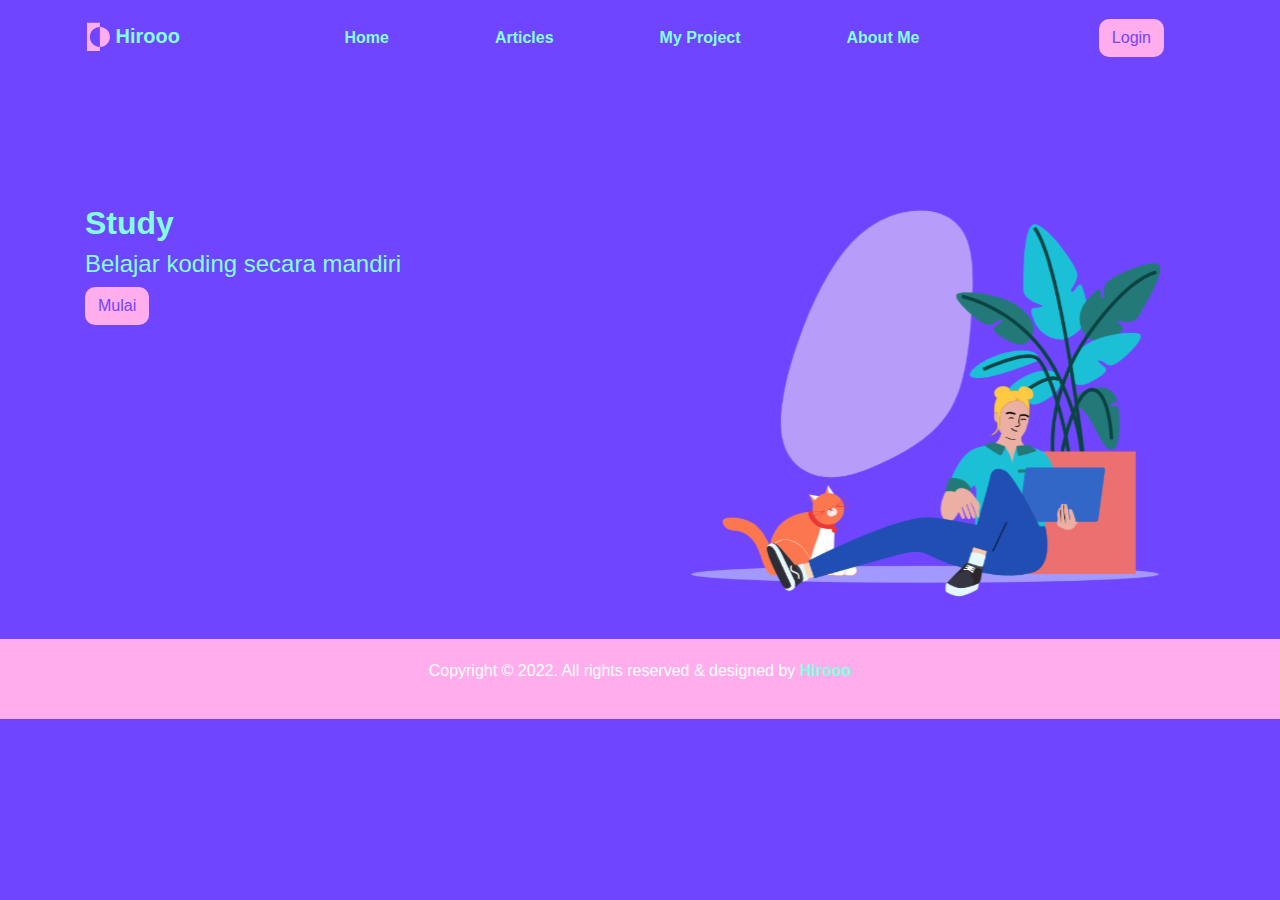
==== index.html @ 9eca6ad4 "commit on 'main'" ====
<!doctype html>
<html lang="en">

<head>
    <!-- Required meta tags -->
    <meta charset="utf-8">
    <meta name="viewport" content="width=device-width, initial-scale=1, shrink-to-fit=no">

    <!-- Bootstrap CSS -->
    <link rel="stylesheet" href="https://cdn.jsdelivr.net/npm/bootstrap@4.0.0/dist/css/bootstrap.min.css"
        integrity="sha384-Gn5384xqQ1aoWXA+058RXPxPg6fy4IWvTNh0E263XmFcJlSAwiGgFAW/dAiS6JXm" crossorigin="anonymous">
    <link rel="stylesheet" href="assets/css/style.css">

    <title>Hirooo</title>
</head>

<body>
    <!--Navbar-->
    <section id="nav">
        <nav class="navbar navbar-expand-lg navbar-light">
            <div class="container">
                <a class="navbar-brand" href="#">
                    <img src="assets/img/Logo.svg" class="logo" alt="" width="25" height="50"
                        class="d-inline-block align-text-top"><span>
                        Hirooo</span></a>
                <button class="navbar-toggler" type="button" data-toggle="collapse" data-target="#navbarNav" aria-controls="navbarNav"
                    aria-expanded="false" aria-label="Toggle navigation">
                    <span class="navbar-toggler-icon"></span>
                </button>
                <div class="collapse navbar-collapse" id="navbarNav">
                    <ul class="navbar-nav mx-auto">
                        <li class="nav-item">
                            <a class="nav-link" href="index.html">Home</a>
                        </li>
                        <li class="nav-item ">
                            <a class="nav-link" href="articles.html">Articles</a>
                        </li>
                        <li class="nav-item">
                            <a class="nav-link" href="blank.html">My Project</a>
                        </li>
                        <li class="nav-item">
                            <a class="nav-link" href="aboutme.html">About Me</a>
                        </li>
                    </ul>
                <nav class="navbar navbar-light">
                    <form class="container-fluid justify-content-start">
                        <a href="blank.html" class="btn">Login</a>
                    </form>
                </nav>
                </div>
                
            </div>
        </nav>
    </section>

    <!--Banner-->
    <section id="banner">
        <div class="banner">
            <div class="container">
                <div class="row">
                    <div class="col-md-6">
                        <h2 class="title">Study</h2>
                        <h4>Belajar koding  secara mandiri</h4>
                        <a href="blank.html" class="btn">Mulai</a>
                    </div>
                    <div class="col-md-6">
                        <img src="assets/img/Banner.svg" class="ban-img img-fluid" alt="">
                    </div>
                </div>
            </div>
        </div>
    </section>

    <!--Browse-->
    

    <!--footer-->
    <section id="footer">
        <div class="footer">
            <div class="container">
                <p class="text-center">Copyright © 2022. All rights reserved & designed by <a href="#" style="text-decoration:none;"><span>Hirooo</span></a></p>
            </div>
        </div>
    </section>

    <!-- Optional JavaScript -->
    <!-- jQuery first, then Popper.js, then Bootstrap JS -->
    <script src="https://code.jquery.com/jquery-3.2.1.slim.min.js"
        integrity="sha384-KJ3o2DKtIkvYIK3UENzmM7KCkRr/rE9/Qpg6aAZGJwFDMVNA/GpGFF93hXpG5KkN"
        crossorigin="anonymous"></script>
    <script src="https://cdn.jsdelivr.net/npm/popper.js@1.12.9/dist/umd/popper.min.js"
        integrity="sha384-ApNbgh9B+Y1QKtv3Rn7W3mgPxhU9K/ScQsAP7hUibX39j7fakFPskvXusvfa0b4Q"
        crossorigin="anonymous"></script>
    <script src="https://cdn.jsdelivr.net/npm/bootstrap@4.0.0/dist/js/bootstrap.min.js"
        integrity="sha384-JZR6Spejh4U02d8jOt6vLEHfe/JQGiRRSQQxSfFWpi1MquVdAyjUar5+76PVCmYl"
            crossorigin="anonymous"></script>
</body>
        
</html>
---- assets/css/style.css ----
*{
    box-sizing: border-box;
    margin: 0;
    padding:0;
}

body{
    background:#7045FF;
    overflow-x: hidden;
    margin:0;
    padding:0;
}
 /*scrollbar*/
::-webkit-scrollbar{
    width:15px;
}
::-webkit-scrollbar-track{
    background:#c4c4c4;
}

::-webkit-scrollbar-thumb{
    background:#83FFE1;
    border-radius:10px;
}

/* navbar */
#nav {
    background: #7045FF !important;
    position: sticky !important;
    top: 0 !important;
    z-index: 1!important;
    margin:auto;
    
    
}
.navbar-brand span {
    font-weight: bolder;
    color: #83FFE1;
}

.navbar-nav a{
    position:relative;
    color: #83FFE1!important ;
    font-weight: bolder;
    
    
}
.navbar-nav  li{
    padding: 0 45px;
}
.navbar-nav a:after{
    content:"";
    position: absolute;
    background-color: #FFADED;
    height: 3px;
    width: 0;
    left:0;
    bottom:-1px;
    transition:0.3s;
    border-radius: 10px;
}
.navbar-nav a:hover{
    color:#FFADED!important;
}
.navbar-nav a:hover:after{
    width: 100%;
}
.btn{
    background-color: #FFADED;
    border-radius: 10px;
    color:#7045FF;
    
}


/* banner */
#banner{
    position:relative;
    padding-top: 10%;
}

.title{
    position: relative;
    font-weight: bolder;
    
}

.ban-img{
    position: relative;
}

.col-md-6{
    color: #83FFE1;
}

/* 404page */
#blankpage{
    position:relative;
    padding-top: 3%;
}
.titleblank{
    position: relative;
    font-weight: bolder;
}

#footer {
    margin-top: 3%;
    padding: 20px 0;
    color: #fff;
    background-color: #FFADED;
}

.footer span{
    color: #83FFE1;
}

/*Articles*/
.categories{
    border-radius: 20px;
    background-color:#83FFE1;
    
}
.categories span{
    color:#7045FF;

}

.read{
    border-radius: 10px;
    background-color:#83FFE1;
}

.articles{
    background-color:#FFADED;
    border-radius:10px;
    padding: 30px;
    
}

.titles{
    position: relative;
    font-weight: bolder;
    color:#7045FF;
}

.card{
    background-color:#7045FF;
    border-radius:10px;
}

.card-img-top {
    border-radius: 10px;
}
.card-title{
    color:#83FFE1;
}
.card-text {
    padding-top: 5%;
}
    

/*about me*/
#aboutme{
    position:relative;
    padding: 3%;
}

h1{
    color:#83FFE1;
    font-weight: bolder;
}

.halo{
    font-weight: bolder;
    color:#FFADED;
}
.aboutme{
    padding-left: 20%;
    padding-right:20%;
}
p{
    color:#fff;
    text-align:justify;
}

p span{
    color:#83FFE1;
    font-weight: bolder;
}
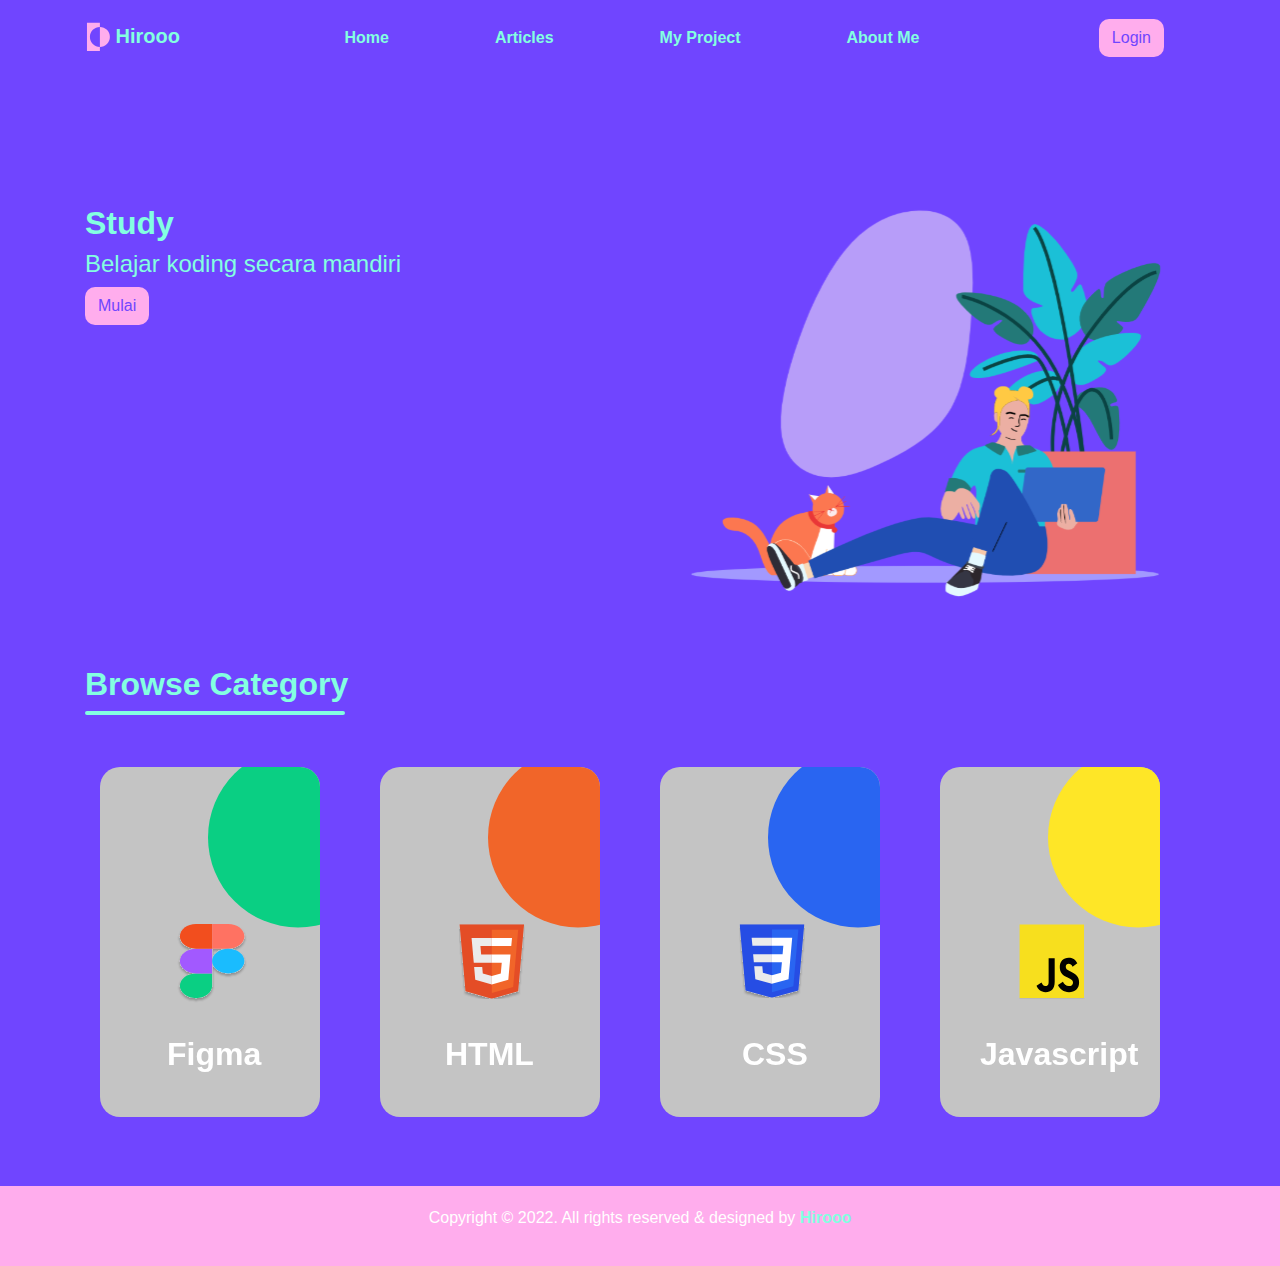
==== commit 0910b274: "commit on 'main'" ====
--- a/index.html
+++ b/index.html
@@ -10,8 +10,8 @@
     <link rel="stylesheet" href="https://cdn.jsdelivr.net/npm/bootstrap@4.0.0/dist/css/bootstrap.min.css"
         integrity="sha384-Gn5384xqQ1aoWXA+058RXPxPg6fy4IWvTNh0E263XmFcJlSAwiGgFAW/dAiS6JXm" crossorigin="anonymous">
     <link rel="stylesheet" href="assets/css/style.css">
-
     <title>Hirooo</title>
+    <link rel="icon" href="assets/img/Logo.svg">
 </head>
 
 <body>
@@ -72,7 +72,61 @@
     </section>
 
     <!--Browse-->
-    
+    <section id="browse">
+        <div class="container">
+            <div class="browse">
+                <h2 class="title"><span>Browse Category</span></h2>  
+                <div class="dash"></div> 
+            </div>
+            <div class="card-deck">
+                <div class="card1">
+                    <div class="imgBx">
+                        <img src="assets/img/Figma.svg" alt="">
+                    </div>
+                    <div class="contentBx">
+                        <h2>Figma</h2>
+                        <div class="content-btn">
+                            <a href="articles.html" class="btn see">Read More</a>
+                        </div>
+                    </div>
+                </div>
+                <div class="card2">
+                    <div class="imgBx">
+                        <img src="assets/img/HTML.svg" alt="">
+                    </div>
+                    <div class="contentBx">
+                        <h2>HTML</h2>
+                        <div class="content-btn">
+                            <a href="articles.html" class="btn see">Read More</a>
+                        </div>
+                    </div>
+                </div>
+                <div class="card3">
+                    <div class="imgBx">
+                        <img src="assets/img/CSS.svg" alt="">
+                    </div>
+                    <div class="contentBx">
+                        <h2>CSS</h2>
+                        <div class="content-btn">
+                            <a href="articles.html" class="btn see">Read More</a>
+                        </div>
+                    </div>
+                </div>
+                <div class="card4">
+                    <div class="imgBx">
+                        <img src="assets/img/JAVASCRIPT.svg" alt="">
+                    </div>
+                    <div class="contentBx">
+                        <h2>Javascript</h2>
+                        <div class="content-btn">
+                            <a href="articles.html" class="btn see">Read More</a>
+                        </div>
+                    </div>
+                </div>
+            </div>
+            
+        </div>
+    </section>
 
     <!--footer-->
     <section id="footer">
--- a/assets/css/style.css
+++ b/assets/css/style.css
@@ -68,7 +68,7 @@
 .btn{
     background-color: #FFADED;
     border-radius: 10px;
-    color:#7045FF;
+    color: #7045FF;
     
 }
 
@@ -91,6 +91,162 @@
 
 .col-md-6{
     color: #83FFE1;
+}
+
+/*Browse*/
+#browse .container{
+    padding-top: 5%;
+}
+.container .browse{
+    padding-bottom: 2%;
+}
+.dash {
+    border: 2px solid #83FFE1;
+    border-radius: 20px;
+    width: 260px;
+    height: -10px;
+}
+.container .card1,
+.container .card2,
+.container .card3,
+.container .card4{
+    position: relative;
+    width: 220px;
+    height: 350px;
+    background: #c4c4c4;
+    border-radius: 20px;
+    overflow: hidden;
+    margin:30px;
+}
+.container span{
+    color:#83FFE1;
+}
+
+.container .card1:before,
+.container .card2:before,
+.container .card3:before,
+.container .card4:before{
+    content:'';
+    position: absolute;
+    top:0;
+    left:0;
+    width:100%;
+    height:100%;
+    clip-path: circle(90px at 90% 20%) ;
+    transition: 0.5% ease-in-out;
+} 
+.container .card1:before{
+    background:#0ACF83;
+}
+.container .card2:before{
+    background:#F16529;
+}
+.container .card3:before{
+    background:#2965F1;
+}
+.container .card4:before{
+    background:#FEE627;
+}
+
+.container .card1:hover:before,
+.container .card2:hover:before,
+.container .card3:hover:before,
+.container .card4:hover:before{
+    clip-path: circle(200px at 80% -20%)
+}
+
+.container .card1 .imgBx,
+.container .card2 .imgBx,
+.container .card3 .imgBx,
+.container .card4 .imgBx{
+    position: absolute;
+    top:50%;
+    transform: translateY(-50%);
+    z-index:10000;
+    width:100%;
+    height:180px;
+    transition: 0.5s;
+}
+.container .card1:hover .imgBx,
+.container .card2:hover .imgBx,
+.container .card3:hover .imgBx,
+.container .card4:hover .imgBx{
+    top:0%;
+    transform: translateY(0%)
+}
+.container .card1 .imgBx img,
+.container .card2 .imgBx img,
+.container .card3 .imgBx img,
+.container .card4 .imgBx img{
+    position: absolute;
+    top:40%;
+    left: 35%;
+    width:70px;
+}
+.container .card1 .contentBx,
+.container .card2 .contentBx,
+.container .card3 .contentBx,
+.container .card4 .contentBx{
+    position: absolute;
+    bottom: 40px;
+    width:100%;
+    height:50px;
+    text-align: center;
+    transition: 1s;
+    z-index: 10;
+}
+.container .card1:hover .contentBx,
+.container .card2:hover .contentBx,
+.container .card3:hover .contentBx,
+.container .card4:hover .contentBx{
+    height:140px;
+}
+.container .card1 .contentBx h2,
+.container .card2 .contentBx h2,
+.container .card3 .contentBx h2,
+.container .card4 .contentBx h2{
+    position: absolute;
+    font-weight: bolder;
+    color:#fff;
+    display:flex;
+    text-align: center;
+    padding:8px 67px;
+    transition: 0.3s;
+}
+.container .card2 .contentBx h2{
+    padding:8px 65px;
+}
+.container .card3 .contentBx h2{
+    padding:8px 82px;
+}
+.container .card4 .contentBx h2{
+    padding:8px 40px;
+}
+.container .card1 .content-btn,
+.container .card2 .content-btn,
+.container .card3 .content-btn,
+.container .card4 .content-btn{
+   display:inline-block;
+   padding: 130px 107px;
+   
+   text-decoration: none;
+   opacity:0;
+   transform: translateY(50px);
+   transition:0.5s;
+    
+}
+.container .card1:hover .content-btn,
+.container .card2:hover .content-btn,
+.container .card3:hover .content-btn,
+.container .card4:hover .content-btn{
+    opacity:1;
+    transform: translateY(0px);
+    transition-delay: 0.75s;
+}
+.see{
+    background-color:#fff;
+    color:#000;
+    font-weight:600;
 }
 
 /* 404page */
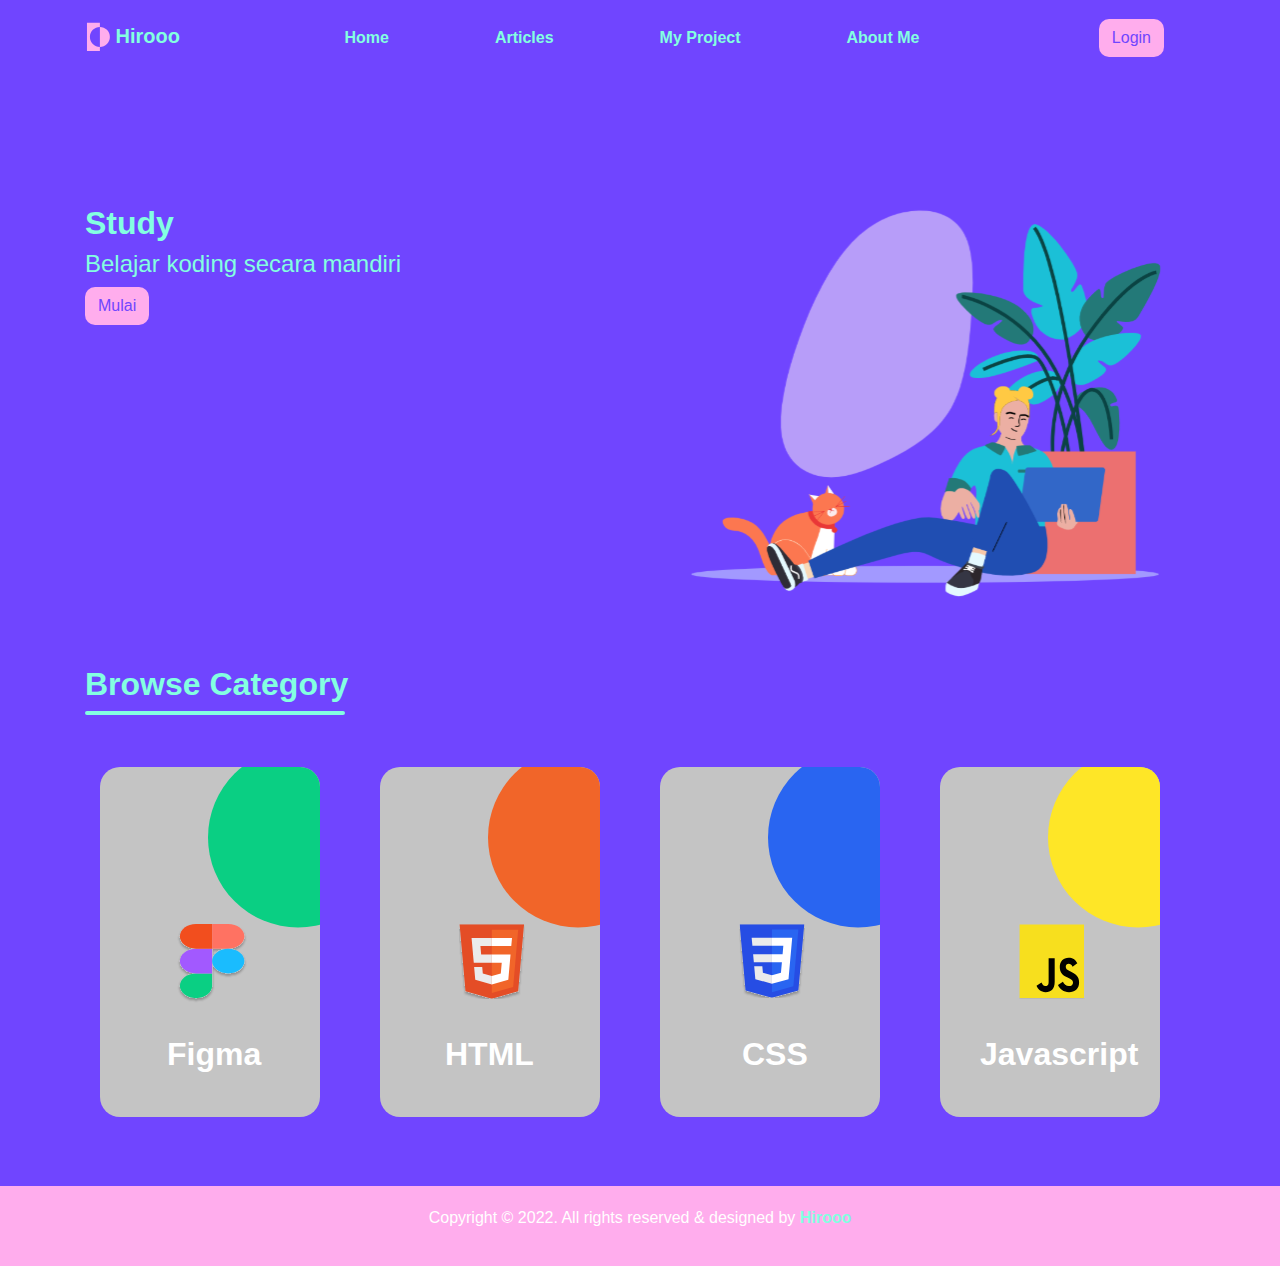
==== commit 14b3a10e: "commit on 'main'" ====
--- a/index.html
+++ b/index.html
@@ -124,7 +124,6 @@
                     </div>
                 </div>
             </div>
-            
         </div>
     </section>
 
--- a/assets/css/style.css
+++ b/assets/css/style.css
@@ -162,7 +162,7 @@
     position: absolute;
     top:50%;
     transform: translateY(-50%);
-    z-index:10000;
+    
     width:100%;
     height:180px;
     transition: 0.5s;
@@ -193,7 +193,6 @@
     height:50px;
     text-align: center;
     transition: 1s;
-    z-index: 10;
 }
 .container .card1:hover .contentBx,
 .container .card2:hover .contentBx,
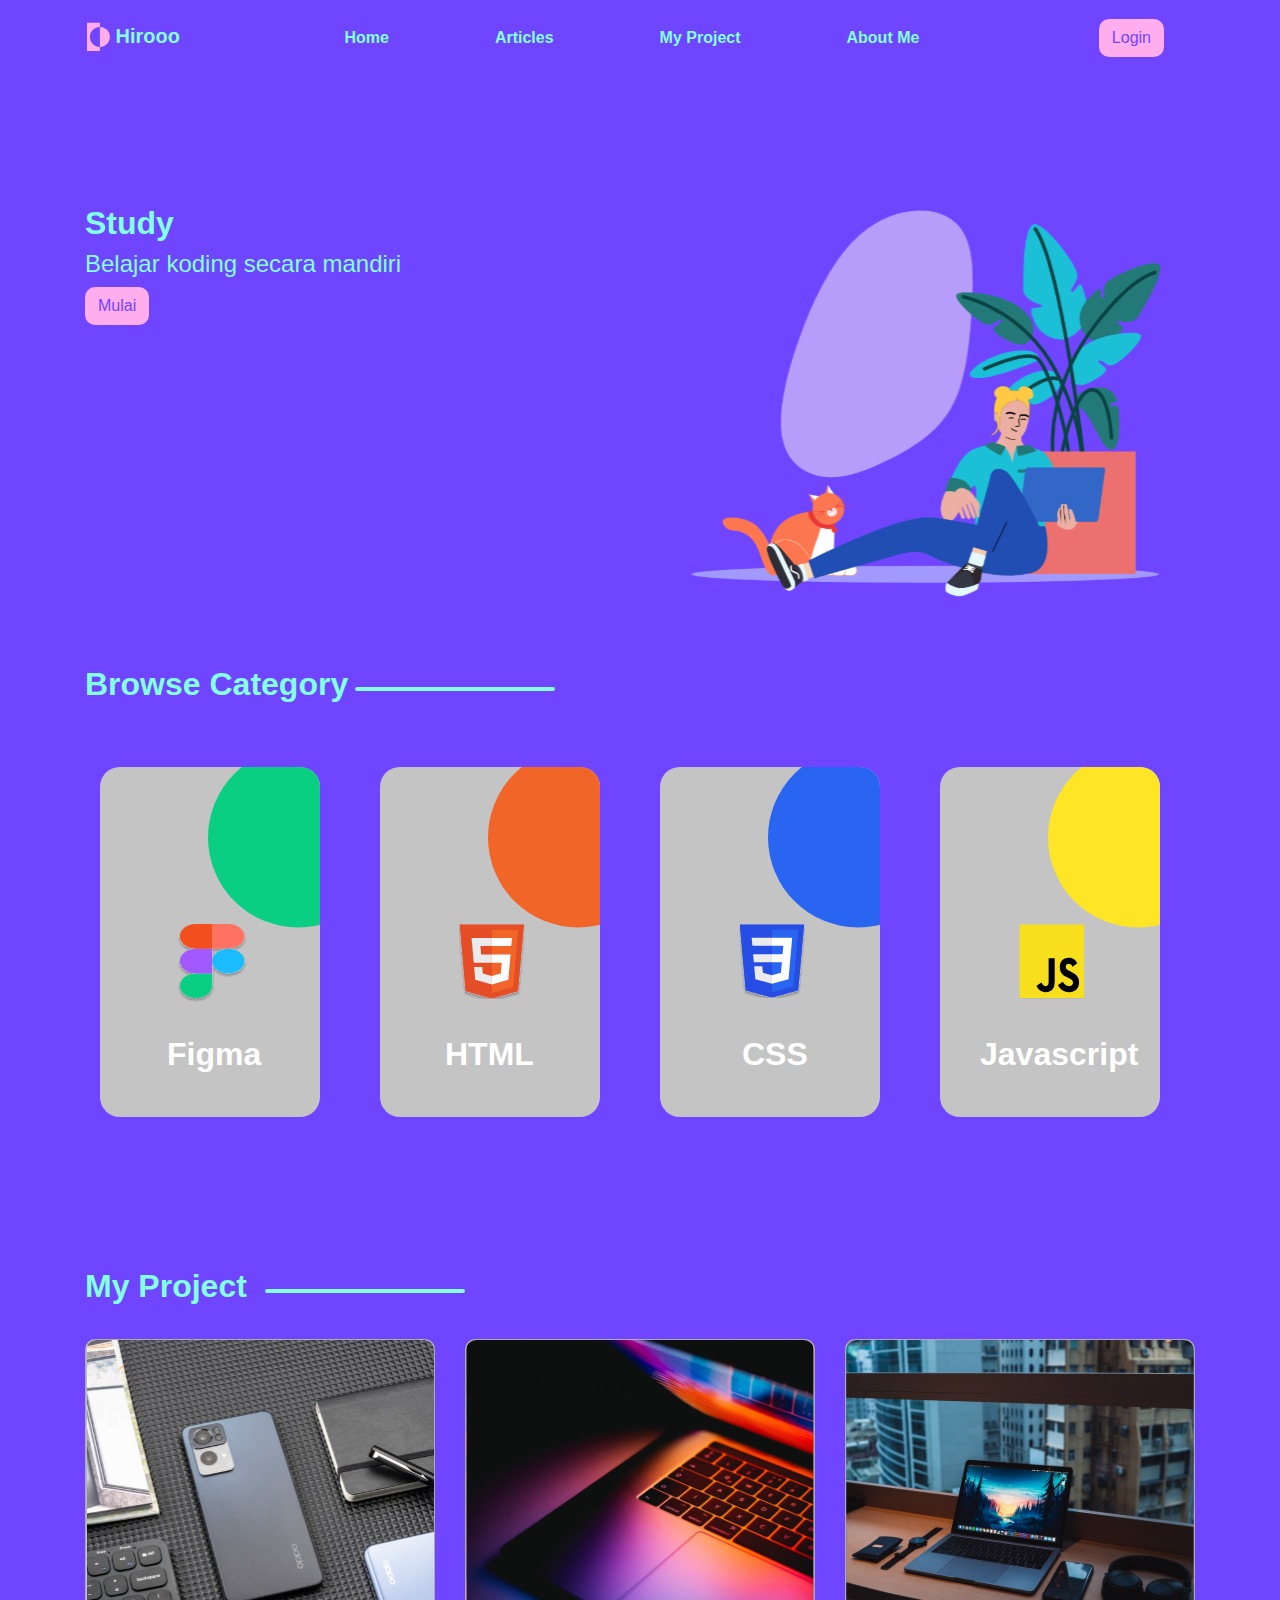
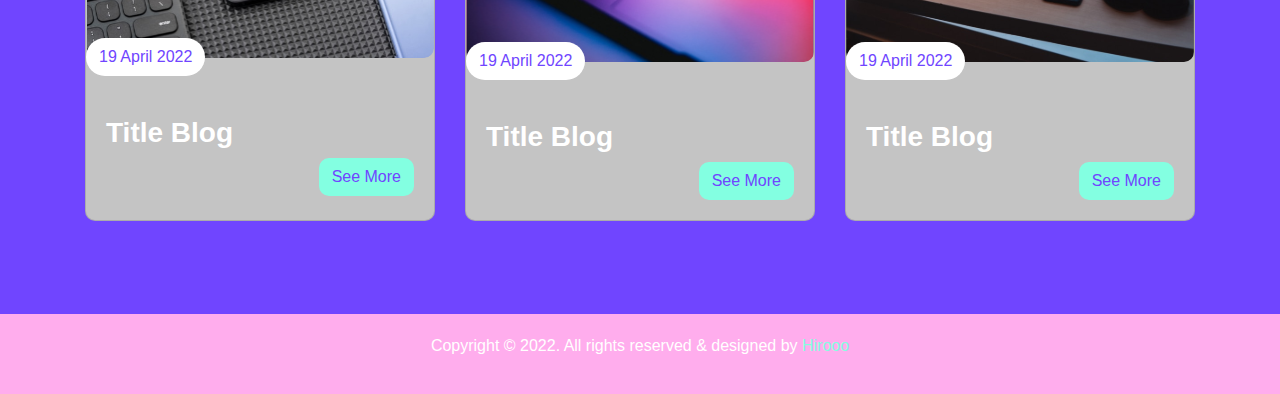
==== commit fca2bbd0: "commit on 'main'" ====
--- a/index.html
+++ b/index.html
@@ -33,7 +33,7 @@
                             <a class="nav-link" href="index.html">Home</a>
                         </li>
                         <li class="nav-item ">
-                            <a class="nav-link" href="articles.html">Articles</a>
+                            <a class="nav-link" href="blank.html">Articles</a>
                         </li>
                         <li class="nav-item">
                             <a class="nav-link" href="blank.html">My Project</a>
@@ -97,7 +97,7 @@
                     <div class="contentBx">
                         <h2>HTML</h2>
                         <div class="content-btn">
-                            <a href="articles.html" class="btn see">Read More</a>
+                            <a href="blank.html" class="btn see">Read More</a>
                         </div>
                     </div>
                 </div>
@@ -108,7 +108,7 @@
                     <div class="contentBx">
                         <h2>CSS</h2>
                         <div class="content-btn">
-                            <a href="articles.html" class="btn see">Read More</a>
+                            <a href="blank.html" class="btn see">Read More</a>
                         </div>
                     </div>
                 </div>
@@ -119,8 +119,58 @@
                     <div class="contentBx">
                         <h2>Javascript</h2>
                         <div class="content-btn">
-                            <a href="articles.html" class="btn see">Read More</a>
-                        </div>
+                            <a href="blank.html" class="btn see">Read More</a>
+                        </div>
+                    </div>
+                </div>
+            </div>
+        </div>
+    </section>
+
+    <!--My Project-->
+    <section id="myproject">
+        <div class="container">
+            <div class="browse">
+                <h2 class="title"><span>My Project</span></h2>
+                <div class="dashstrip"></div>
+            </div>
+            <div class="card-deck">
+                <div class="card " style="width: 18rem;">
+                    <div class="card-content">
+                        <img class="card-img-top" src="assets/img/tes 1.svg" alt="Card image cap">
+                        <a href="#" class="btn read">19 April 2022</a>
+                    </div>
+                    <div class="card-body">
+                        <h3 class="titlee">Title Blog</h3>
+                        <span style="float:right">
+                            <a class="btn categories "><span>See More</span></a>
+                        </span>
+                    </div>
+                </div>
+                <div class="card " style="width: 18rem;">
+                    <div class="card-content">
+                        <img class="card-img-top" src="assets/img/project 2.svg" alt="Card image cap">
+                        <a href="#" class="btn read">19 April 2022</a>
+                    </div>
+                    <div class="card-body">
+                        <h3 class="titlee">Title Blog</h3>
+                        <span style="float:right">
+                            <a class="btn categories "><span>See More</span></a>
+                        </span>
+                    </div>
+                </div>
+                <div class="card " style="width: 18rem;">
+                    <div class="card-content">
+                        <img class="card-img-top" src="assets/img/project 3.svg" alt="Card image cap">
+                        <a href="#" class="btn read">19 April 2022</a>
+                        
+                    </div>
+                    <div class="card-body">
+                        <h3 class="titlee">Title Blog</h3>
+                        <span style="float:right">
+                            <a class="btn categories "><span>See More</span></a>
+                        </span>
+                        
                     </div>
                 </div>
             </div>
--- a/assets/css/style.css
+++ b/assets/css/style.css
@@ -79,6 +79,7 @@
     padding-top: 10%;
 }
 
+
 .title{
     position: relative;
     font-weight: bolder;
@@ -103,8 +104,13 @@
 .dash {
     border: 2px solid #83FFE1;
     border-radius: 20px;
-    width: 260px;
+    width: 200px;
     height: -10px;
+    bottom: 24px;
+    left:270px;
+    
+    position:relative;
+    background-color: #83FFE1;
 }
 .container .card1,
 .container .card2,
@@ -133,7 +139,7 @@
     width:100%;
     height:100%;
     clip-path: circle(90px at 90% 20%) ;
-    transition: 0.5% ease-in-out;
+    transition: 0.5s ease-in-out;
 } 
 .container .card1:before{
     background:#0ACF83;
@@ -226,13 +232,11 @@
 .container .card3 .content-btn,
 .container .card4 .content-btn{
    display:inline-block;
-   padding: 130px 107px;
-   
+   padding: 60px 50px;
    text-decoration: none;
    opacity:0;
    transform: translateY(50px);
    transition:0.5s;
-    
 }
 .container .card1:hover .content-btn,
 .container .card2:hover .content-btn,
@@ -269,28 +273,53 @@
     color: #83FFE1;
 }
 
-/*Articles*/
+/*browse myproject*/
+#myproject .container{
+    padding-top: 5%;
+}
+.dashstrip{
+    border: 2px solid #83FFE1;
+    border-radius: 20px;
+    width: 200px;
+    height: -10px;
+    bottom: 24px;
+    left:180px;
+    z-index: 1;
+    position:relative;
+    background-color: #83FFE1;
+}
+.card-deck{
+    padding-bottom: 5%;
+}
+
+.head {
+    color: #fff;
+    font-weight: bolder;
+}
+
+.titlee {
+    color: #fff;
+    font-weight: bolder;
+}
+
 .categories{
-    border-radius: 20px;
+    border-radius: 10px;
     background-color:#83FFE1;
-    
+    display: inline-block;
+    position: relative;
 }
 .categories span{
     color:#7045FF;
-
 }
 
 .read{
-    border-radius: 10px;
-    background-color:#83FFE1;
-}
-
-.articles{
-    background-color:#FFADED;
-    border-radius:10px;
-    padding: 30px;
-    
-}
+    border-radius: 30px;
+    background-color:#fff;
+    color:#7045FF;
+    position: relative;
+    top: -20px;
+}
+
 
 .titles{
     position: relative;
@@ -299,7 +328,7 @@
 }
 
 .card{
-    background-color:#7045FF;
+    background-color:#c4c4c4;
     border-radius:10px;
 }
 
@@ -317,10 +346,10 @@
 /*about me*/
 #aboutme{
     position:relative;
-    padding: 3%;
-}
-
-h1{
+    padding: 0;
+}
+
+ .about {
     color:#83FFE1;
     font-weight: bolder;
 }
@@ -333,12 +362,118 @@
     padding-left: 20%;
     padding-right:20%;
 }
-p{
+.aboutme p{
     color:#fff;
     text-align:justify;
 }
 
-p span{
+.aboutme p span{
     color:#83FFE1;
     font-weight: bolder;
+}
+.instagram {
+    width: 400px;
+    height: 700px;
+    background: #fff !important;
+    padding: 20px;
+
+}
+
+.img {
+    display: inline;
+}
+
+.img img {
+    width: 11%;
+    border-radius: 50%;
+    display: block;
+    border: 1px solid rgba(0, 0, 0, 0.274);
+}
+
+.caption-header {
+    display: block;
+    position: relative;
+    left: 50px;
+    bottom: 41px;
+}
+
+.caption-header p {
+    font-size: 17px;
+    margin-bottom: -3px;
+    color:#000!important;
+}
+
+.caption-header span {
+    font-size: 12px;
+    color: #000 !important;
+}
+
+.caption-icon img {
+    position: relative;
+    left: 90%;
+    top: -78px;
+    width: 30px;
+    margin-bottom: 18px;
+
+}
+
+.insta-img img {
+    width: 350px;
+    height: 400px;
+    position: relative;
+    bottom: 72px;
+}
+
+.like-item {
+    position: relative;
+    bottom: 57px;
+}
+
+.like-item p {
+    font-weight: 500;
+    margin: 0;
+    font-size: 15px;
+    color:#000;
+}
+
+.like-item span {
+    padding-left: 6px;
+    font-weight: 500;
+    font-size: 15px;
+    color: #000 !important;
+}
+
+.like-item span:last-child {
+    color: rgba(0, 0, 0, 0.452) !important;
+    padding: 0 !important;
+    font-weight: normal;
+}
+
+.like-item img {
+    width: 26px;
+    margin: 0 5px;
+}
+
+.last-icon {
+    float: right;
+}
+
+.like-item p:last-child {
+    display: inline;
+}
+
+.comment span {
+    margin-bottom: 30px;
+    position: relative;
+    bottom: 45px;
+    margin-left: -24px;
+    color: #000006e0 !important;
+}
+
+.comment span {
+    font-size: 13px;
+    position: relative;
+    bottom: 60px;
+    left: 20px;
+    bottom: 40px;
 }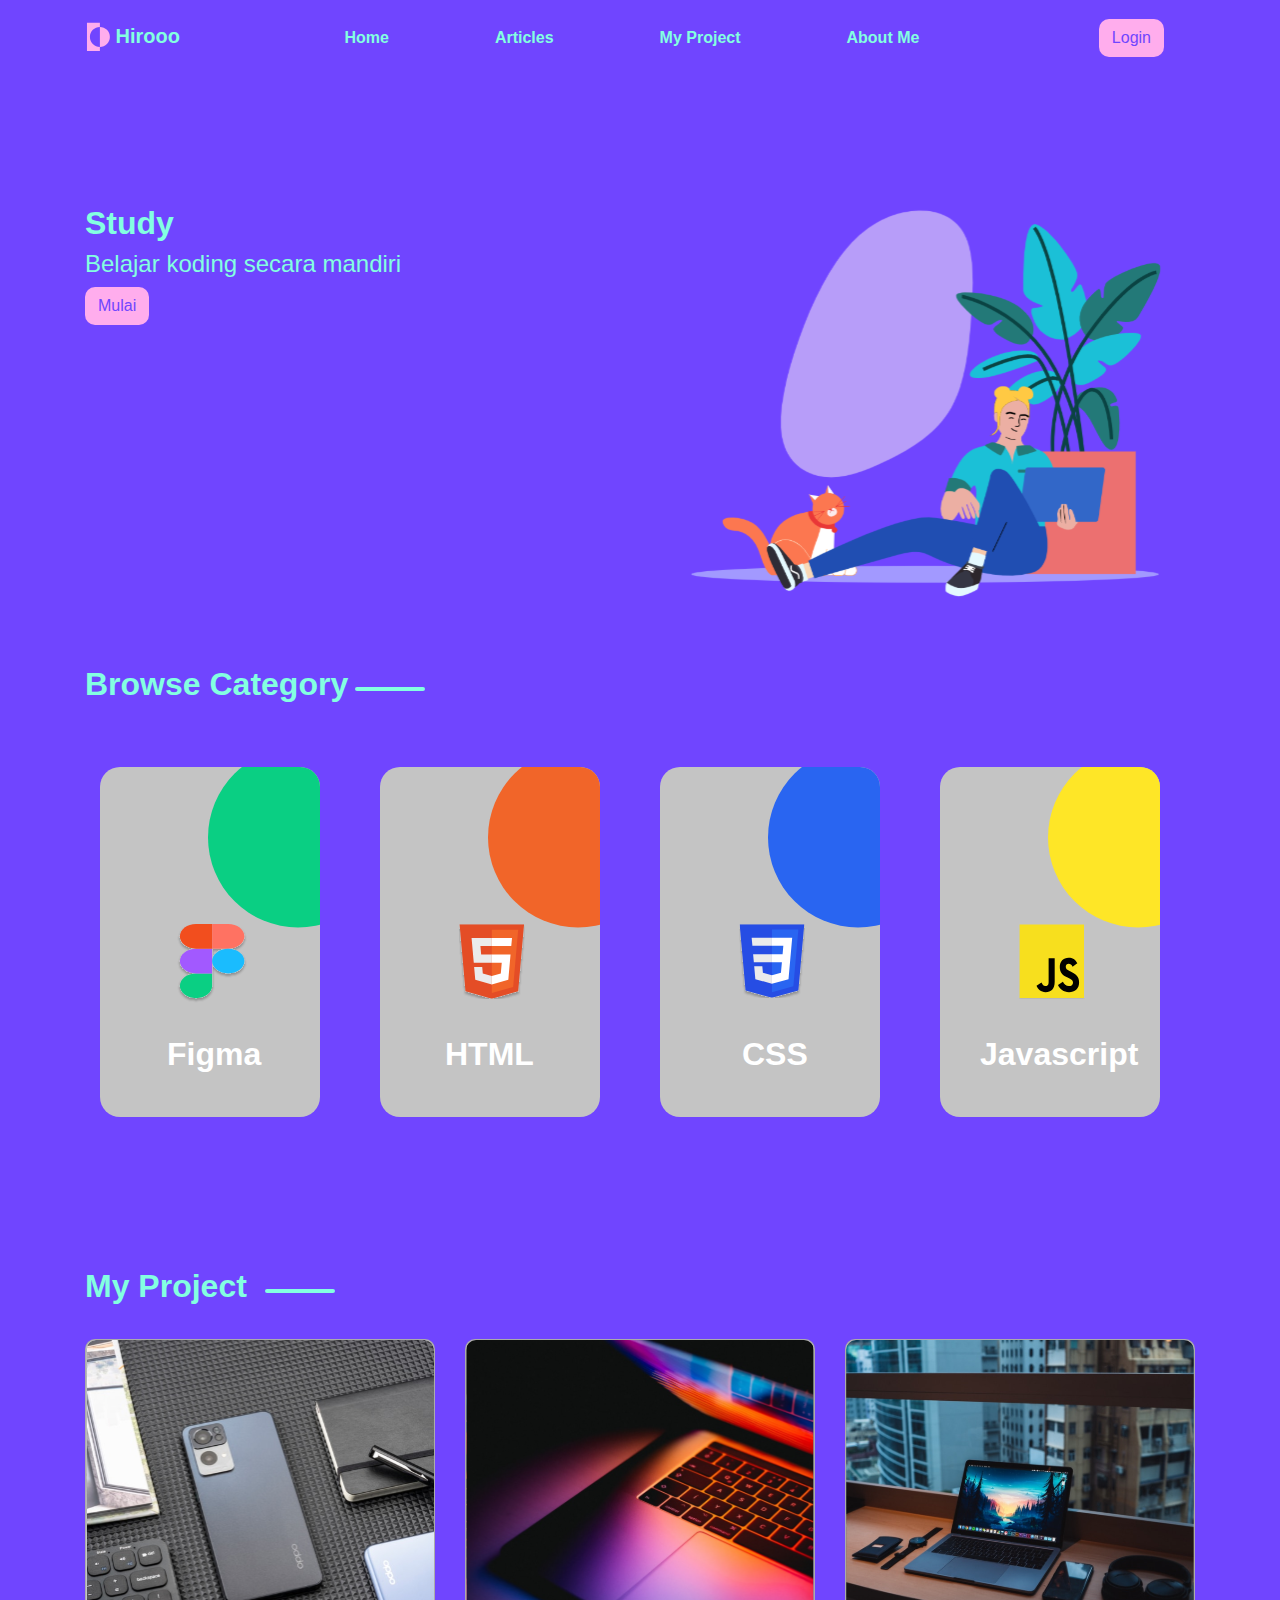
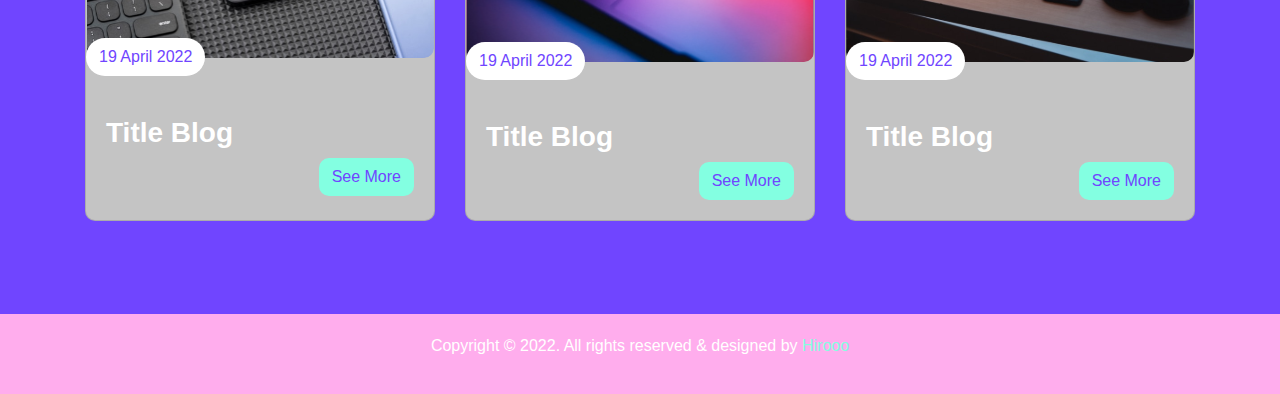
==== commit 79e72405: "commit on 'main'" ====
--- a/index.html
+++ b/index.html
@@ -5,7 +5,8 @@
     <!-- Required meta tags -->
     <meta charset="utf-8">
     <meta name="viewport" content="width=device-width, initial-scale=1, shrink-to-fit=no">
-
+    <meta name="description" content="Author: Syahiid Bani Putra, This is Landing Page & Portofolio Website">
+    <meta name="theme-color" content="#83FFE1" />
     <!-- Bootstrap CSS -->
     <link rel="stylesheet" href="https://cdn.jsdelivr.net/npm/bootstrap@4.0.0/dist/css/bootstrap.min.css"
         integrity="sha384-Gn5384xqQ1aoWXA+058RXPxPg6fy4IWvTNh0E263XmFcJlSAwiGgFAW/dAiS6JXm" crossorigin="anonymous">
@@ -143,7 +144,7 @@
                     <div class="card-body">
                         <h3 class="titlee">Title Blog</h3>
                         <span style="float:right">
-                            <a class="btn categories "><span>See More</span></a>
+                            <a href="#" class="btn categories "><span>See More</span></a>
                         </span>
                     </div>
                 </div>
@@ -155,7 +156,7 @@
                     <div class="card-body">
                         <h3 class="titlee">Title Blog</h3>
                         <span style="float:right">
-                            <a class="btn categories "><span>See More</span></a>
+                            <a href="#" class="btn categories "><span>See More</span></a>
                         </span>
                     </div>
                 </div>
@@ -163,14 +164,12 @@
                     <div class="card-content">
                         <img class="card-img-top" src="assets/img/project 3.svg" alt="Card image cap">
                         <a href="#" class="btn read">19 April 2022</a>
-                        
                     </div>
                     <div class="card-body">
                         <h3 class="titlee">Title Blog</h3>
                         <span style="float:right">
-                            <a class="btn categories "><span>See More</span></a>
-                        </span>
-                        
+                            <a href="#" class="btn categories "><span>See More</span></a>
+                        </span> 
                     </div>
                 </div>
             </div>
--- a/assets/css/style.css
+++ b/assets/css/style.css
@@ -104,7 +104,7 @@
 .dash {
     border: 2px solid #83FFE1;
     border-radius: 20px;
-    width: 200px;
+    width: 70px;
     height: -10px;
     bottom: 24px;
     left:270px;
@@ -280,14 +280,14 @@
 .dashstrip{
     border: 2px solid #83FFE1;
     border-radius: 20px;
-    width: 200px;
+    width: 70px;
     height: -10px;
     bottom: 24px;
     left:180px;
-    z-index: 1;
     position:relative;
     background-color: #83FFE1;
 }
+
 .card-deck{
     padding-bottom: 5%;
 }
@@ -371,11 +371,13 @@
     color:#83FFE1;
     font-weight: bolder;
 }
+
 .instagram {
-    width: 400px;
-    height: 700px;
+    width: 325px;
+    height: 640px;
     background: #fff !important;
     padding: 20px;
+    
 
 }
 
@@ -412,16 +414,14 @@
     position: relative;
     left: 90%;
     top: -78px;
-    width: 30px;
+    width: 26px;
     margin-bottom: 18px;
 
 }
 
 .insta-img img {
-    width: 350px;
-    height: 400px;
-    position: relative;
-    bottom: 72px;
+    position: relative;
+    bottom: 75px;
 }
 
 .like-item {
@@ -450,7 +450,7 @@
 }
 
 .like-item img {
-    width: 26px;
+    width: 23px;
     margin: 0 5px;
 }
 
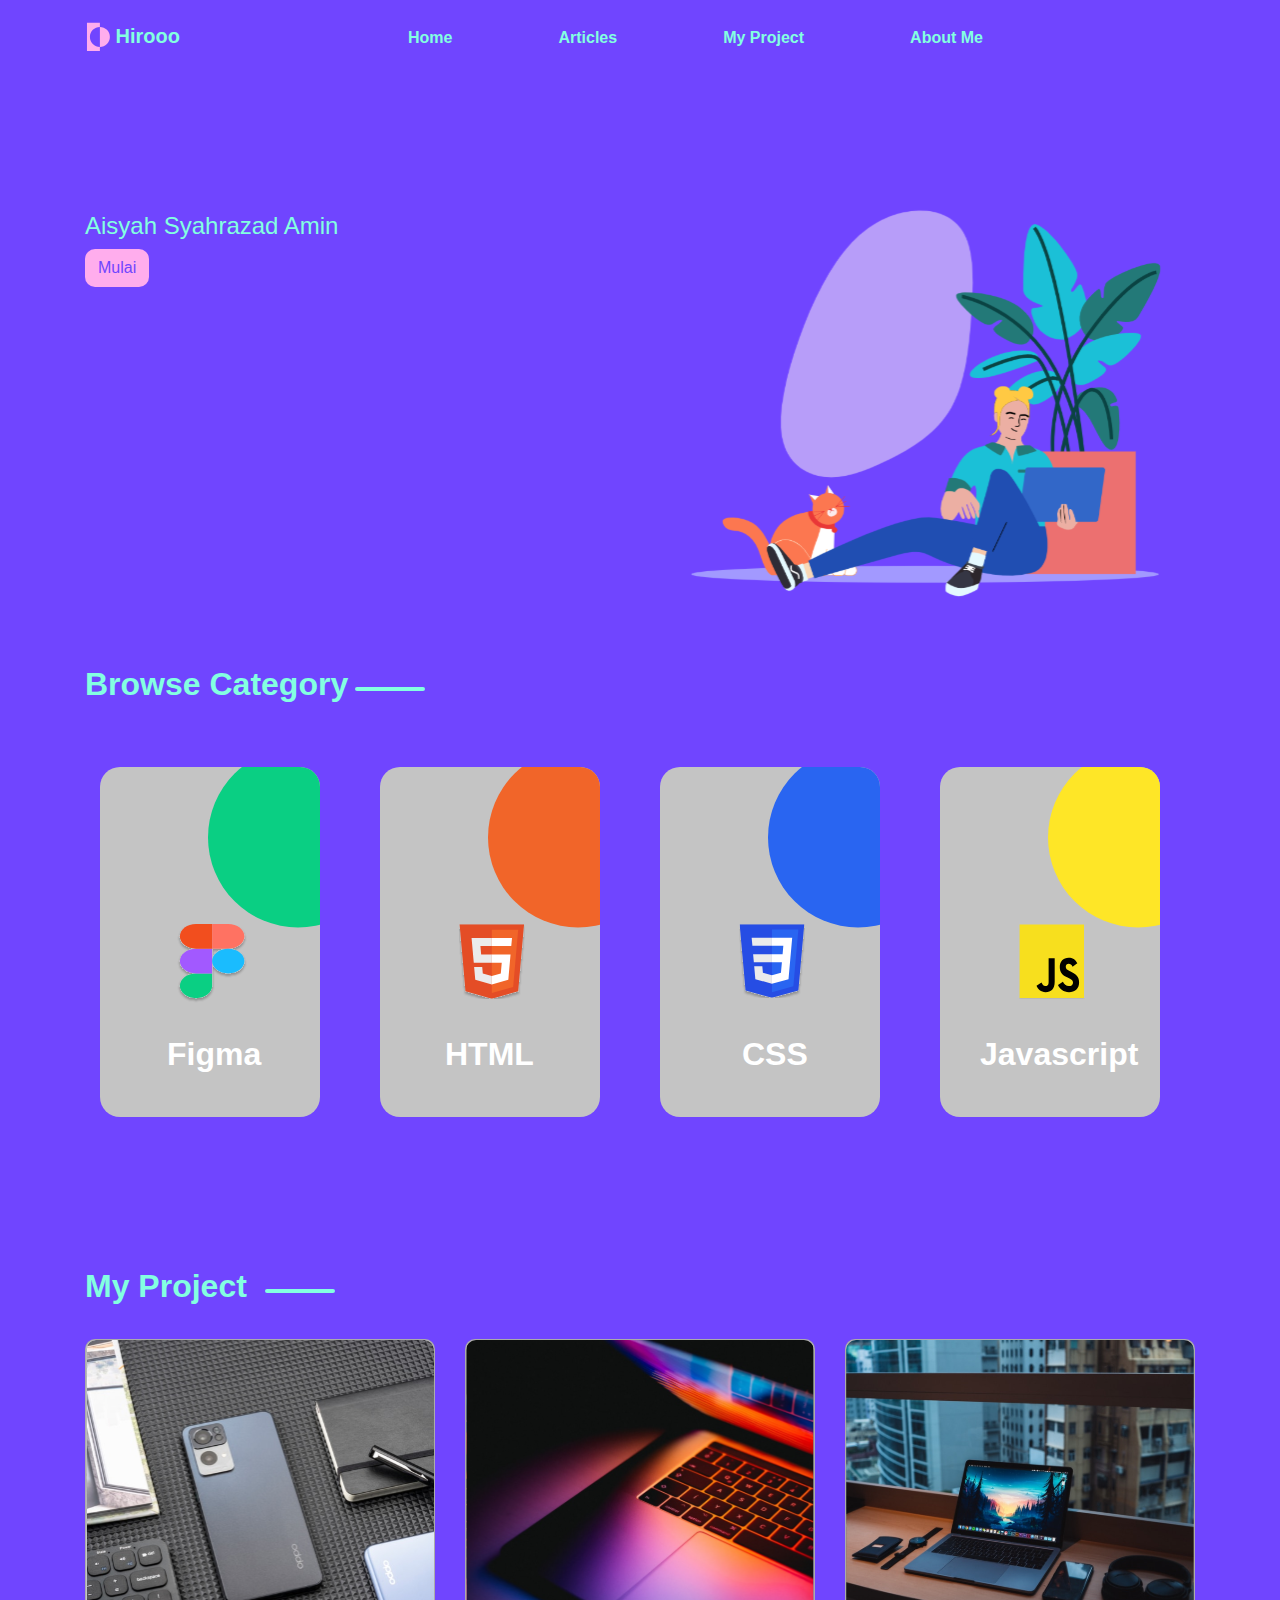
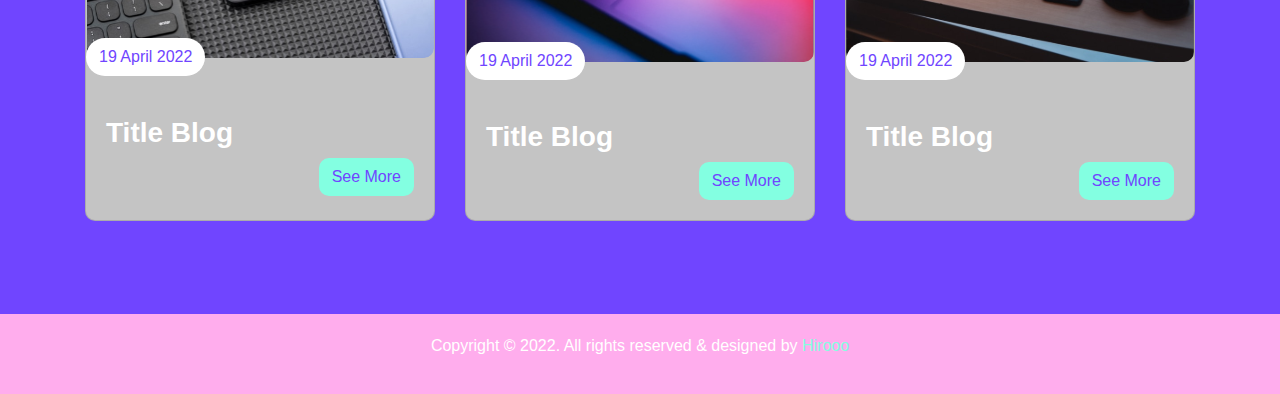
==== commit 5c7edae0: "commit on 'main'" ====
--- a/index.html
+++ b/index.html
@@ -43,11 +43,6 @@
                             <a class="nav-link" href="aboutme.html">About Me</a>
                         </li>
                     </ul>
-                <nav class="navbar navbar-light">
-                    <form class="container-fluid justify-content-start">
-                        <a href="blank.html" class="btn">Login</a>
-                    </form>
-                </nav>
                 </div>
                 
             </div>
@@ -60,8 +55,8 @@
             <div class="container">
                 <div class="row">
                     <div class="col-md-6">
-                        <h2 class="title">Study</h2>
-                        <h4>Belajar koding  secara mandiri</h4>
+                        <h2 class="title"></h2>
+                        <h4>Aisyah Syahrazad Amin</h4>
                         <a href="blank.html" class="btn">Mulai</a>
                     </div>
                     <div class="col-md-6">
--- a/assets/css/style.css
+++ b/assets/css/style.css
@@ -88,6 +88,7 @@
 
 .ban-img{
     position: relative;
+    max-width:100%;
 }
 
 .col-md-6{
@@ -334,6 +335,7 @@
 
 .card-img-top {
     border-radius: 10px;
+    max-width: 100%;
 }
 .card-title{
     color:#83FFE1;
@@ -349,7 +351,7 @@
     padding: 0;
 }
 
- .about {
+.about {
     color:#83FFE1;
     font-weight: bolder;
 }
@@ -377,8 +379,6 @@
     height: 640px;
     background: #fff !important;
     padding: 20px;
-    
-
 }
 
 .img {
@@ -416,7 +416,6 @@
     top: -78px;
     width: 26px;
     margin-bottom: 18px;
-
 }
 
 .insta-img img {
@@ -476,4 +475,29 @@
     bottom: 60px;
     left: 20px;
     bottom: 40px;
+}
+
+/*social*/
+.iconn{
+    display: inline-block;
+    font-size: 44px;
+    animation: float 5s ease-in-out
+    infinite;
+}
+.ri-github-circle-line{
+    animation-delay: 1s;
+}
+.ri-whatsapp-line{
+    animation-delay: 2s;
+}
+@keyframes float{
+    0%{
+        transform:translateY(0);
+    }
+    50%{
+        transform:translateY(-15px);
+    }
+    100%{
+        transform:translateY(0);
+    }
 }